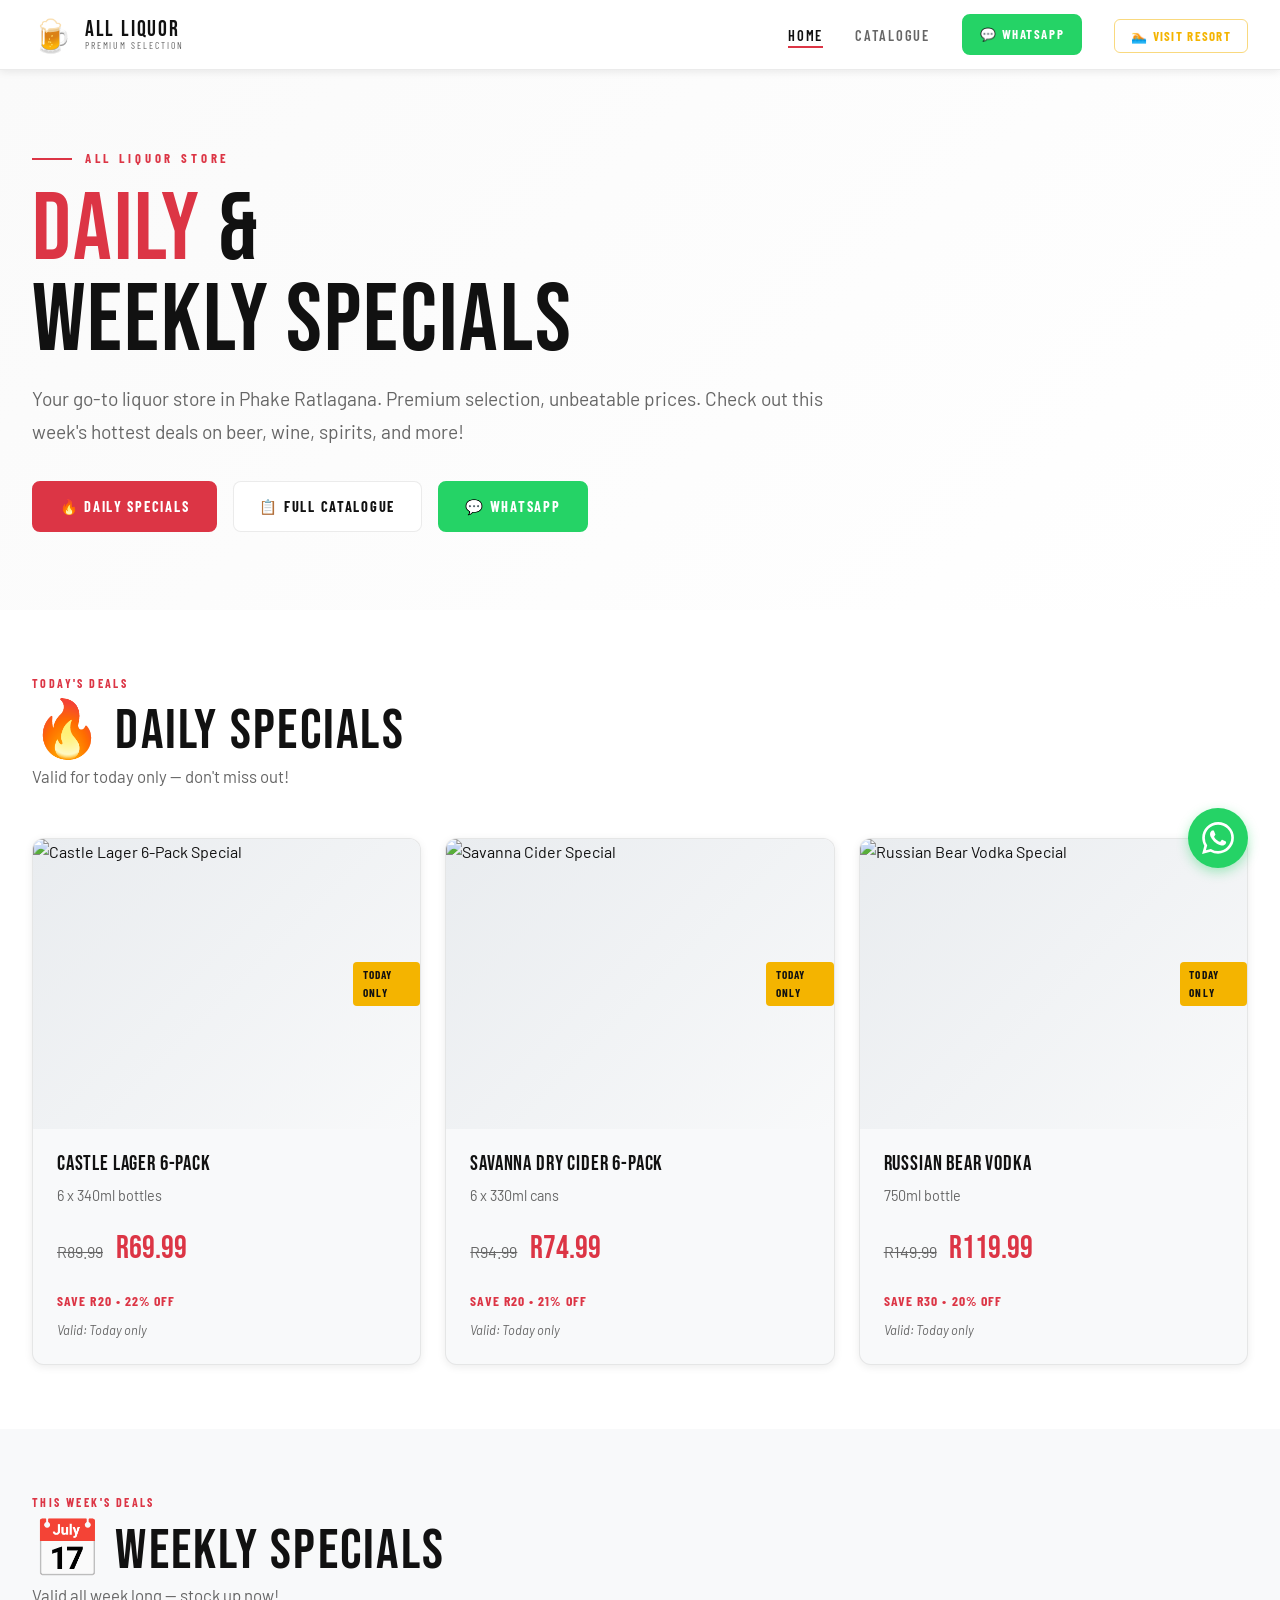
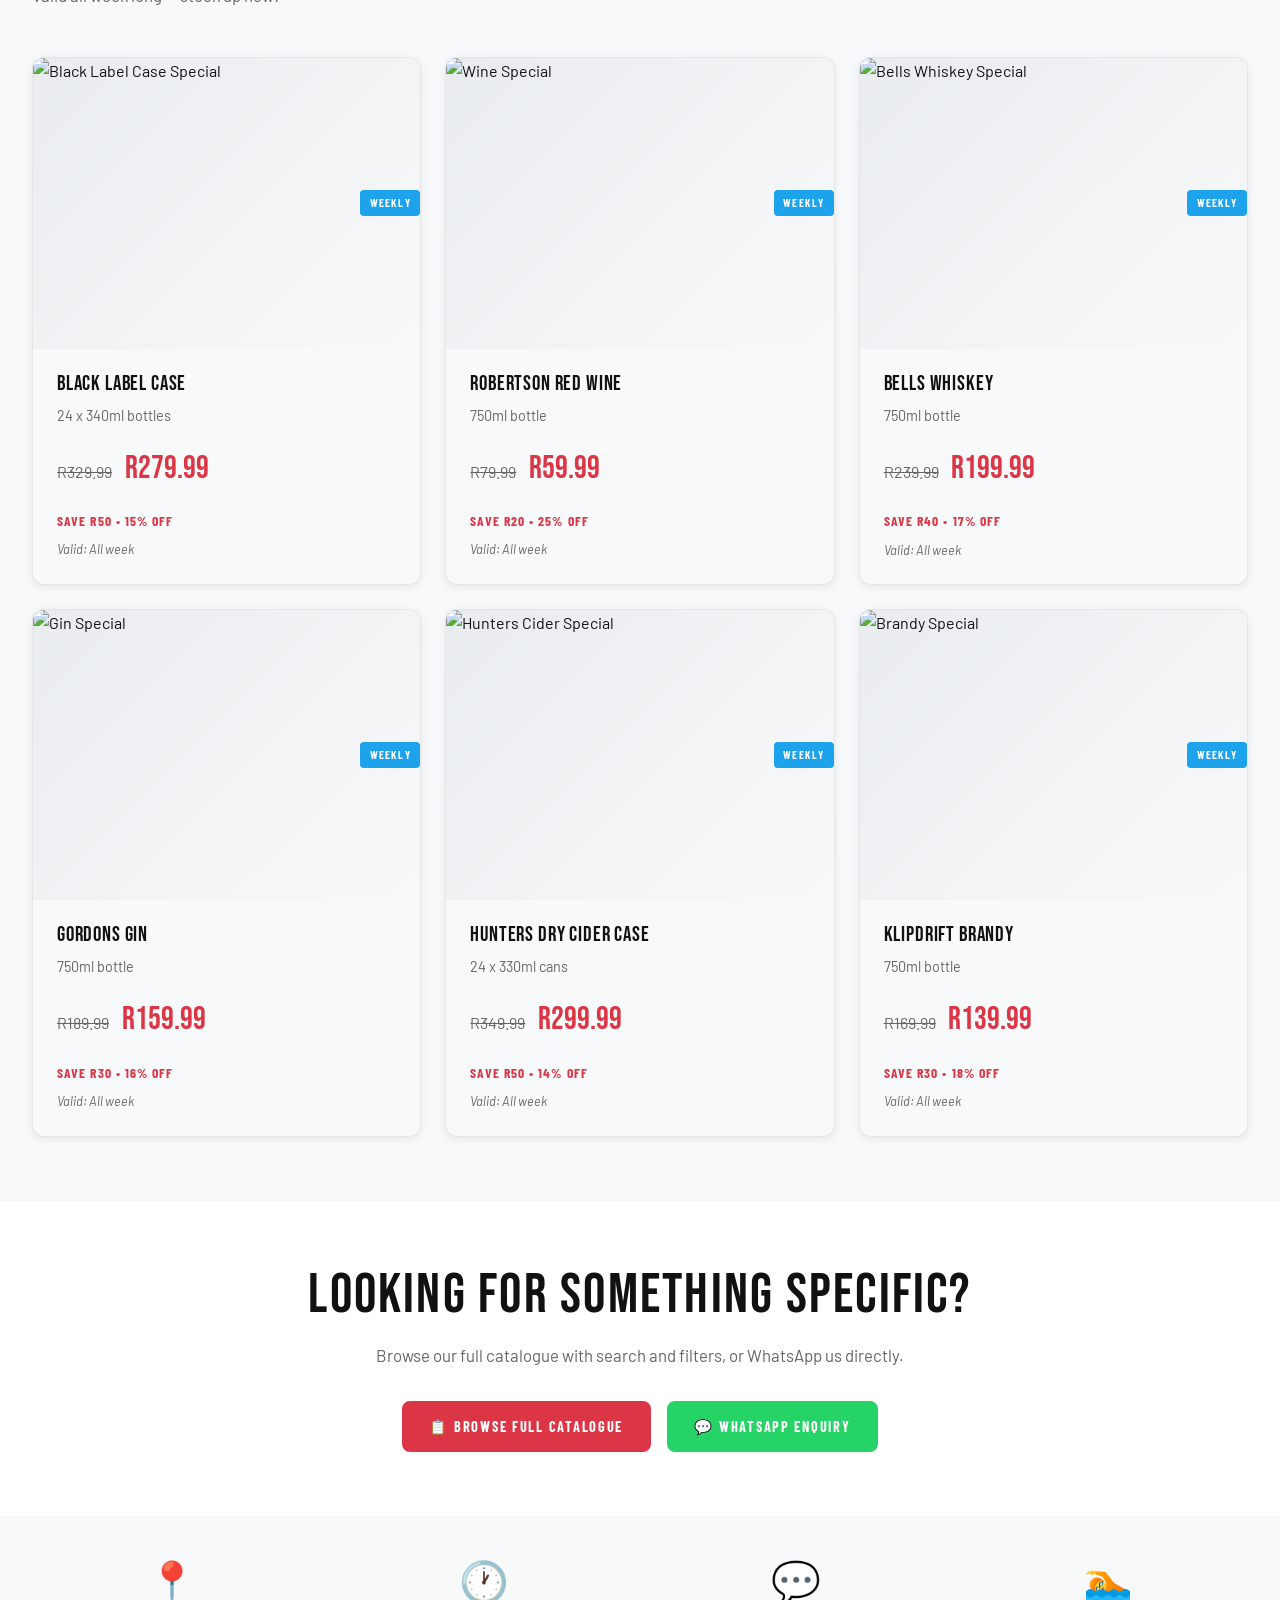
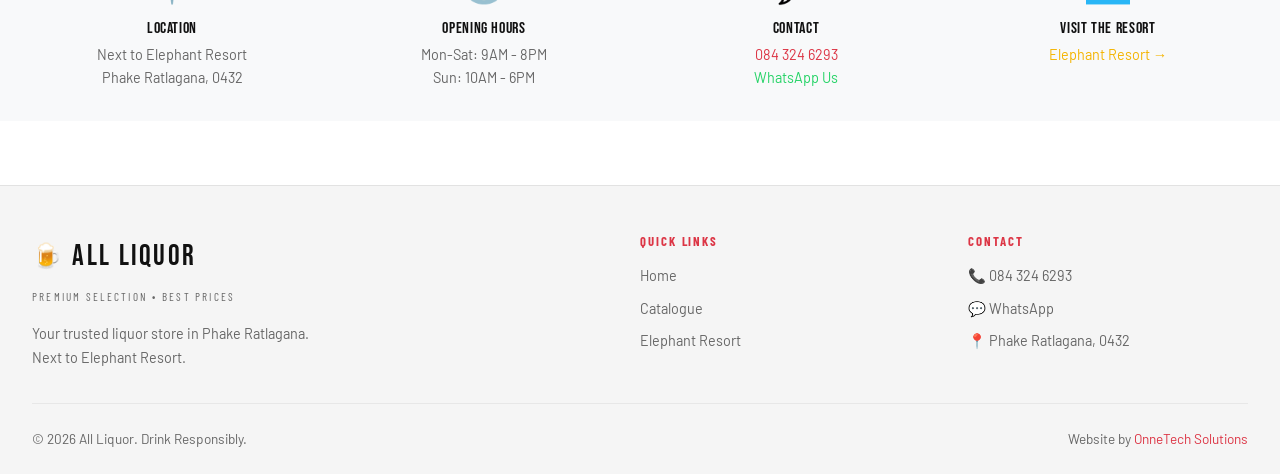
==== index.html @ f2219b59 "Initial commit" ====
<!DOCTYPE html>
<html lang="en">
<head>
  <meta charset="UTF-8" />
  <meta name="viewport" content="width=device-width, initial-scale=1.0" />
  
  <title>All Liquor — Daily & Weekly Specials | Beer, Wine, Spirits | Phake Ratlagana</title>
  <meta name="description" content="All Liquor daily and weekly specials on beer, wine, spirits, and cider. Best liquor prices in Phake Ratlagana. Check today's deals!" />
  <meta name="keywords" content="liquor specials, beer specials, wine specials, spirits specials, daily liquor deals, weekly liquor specials, Phake Ratlagana liquor store, cheap alcohol, beer prices, liquor store near me" />
  
  <!-- Open Graph -->
  <meta property="og:type" content="website" />
  <meta property="og:url" content="https://allliquor.co.za/" />
  <meta property="og:title" content="All Liquor — Daily & Weekly Specials" />
  <meta property="og:description" content="Check out today's liquor specials! Beer, wine, spirits and more at unbeatable prices." />
  <meta property="og:image" content="images/specials/og-image.jpg" />
  
  <link rel="icon" href="favicon.ico" type="image/x-icon" />
  <link rel="stylesheet" href="css/style.css" />
</head>
<body>

  <!-- NAVIGATION -->
  <nav class="nav">
    <div class="nav-inner">
      <a href="index.html" class="nav-logo">
        <span class="nav-logo-icon">🍺</span>
        <div class="nav-logo-text">
          <span class="nav-logo-name">ALL LIQUOR</span>
          <span class="nav-logo-tag">Premium Selection</span>
        </div>
      </a>

      <ul class="nav-links">
        <li><a href="index.html" class="nav-link">Home</a></li>
        <li><a href="catalogue.html" class="nav-link">Catalogue</a></li>
        <li><a href="https://wa.me/27843246293" target="_blank" rel="noopener" class="btn btn-whatsapp" style="padding: 0.5rem 1rem; font-size: 0.8rem;">💬 WhatsApp</a></li>
        <li><a href="https://elephantresort.co.za" target="_blank" rel="noopener" class="nav-resort-link">🏊 Visit Resort</a></li>
      </ul>

      <button class="hamburger">
        <span></span>
        <span></span>
        <span></span>
      </button>
    </div>
  </nav>

  <div class="nav-drawer">
    <ul class="nav-links-mobile">
      <li><a href="index.html" class="nav-link">Home</a></li>
      <li><a href="catalogue.html" class="nav-link">Catalogue</a></li>
      <li><a href="https://wa.me/27843246293" target="_blank" rel="noopener">💬 WhatsApp Us</a></li>
      <li><a href="https://elephantresort.co.za" target="_blank" rel="noopener" style="color: var(--accent-yellow);">🏊 Elephant Resort</a></li>
    </ul>
  </div>

  <!-- HERO -->
  <section class="hero">
    <div class="container">
      <div class="hero-content">
        <p class="hero-eyebrow">All Liquor Store</p>
        <h1 class="hero-title">
          <span class="highlight">DAILY</span> &<br>
          WEEKLY SPECIALS
        </h1>
        <p class="hero-tagline">
          Your go-to liquor store in Phake Ratlagana. Premium selection, unbeatable prices. Check out this week's hottest deals on beer, wine, spirits, and more!
        </p>
        <div style="display: flex; gap: 1rem; flex-wrap: wrap;">
          <a href="#daily-specials" class="btn btn-primary">🔥 Daily Specials</a>
          <a href="catalogue.html" class="btn" style="background: #fff; color: var(--text-dark); border: var(--border-subtle);">📋 Full Catalogue</a>
          <a href="https://wa.me/27843246293?text=Hi!%20I'd%20like%20to%20enquire%20about%20your%20specials" target="_blank" rel="noopener" class="btn btn-whatsapp">💬 WhatsApp</a>
        </div>
      </div>
    </div>
  </section>

  <!-- DAILY SPECIALS -->
  <section class="section" id="daily-specials">
    <div class="container">
      <div class="section-header">
        <span class="section-label">Today's Deals</span>
        <h2>🔥 Daily Specials</h2>
        <p style="color: var(--text-muted); font-size: 1.05rem;">Valid for today only — don't miss out!</p>
      </div>

      <div class="specials-grid">
        
        <!-- Daily Special 1 -->
        <article class="special-card">
          <div class="special-image">
            <img src="https://via.placeholder.com/400x300/f8f9fa/dc3545?text=Castle+Lager+6-Pack" alt="Castle Lager 6-Pack Special" loading="lazy" />
            <span class="badge badge-daily">TODAY ONLY</span>
          </div>
          <div class="special-body">
            <h3 class="special-title">Castle Lager 6-Pack</h3>
            <p class="special-desc">6 x 340ml bottles</p>
            <div class="special-pricing">
              <span class="special-price-old">R89.99</span>
              <span class="special-price-new">R69.99</span>
            </div>
            <p class="special-savings">Save R20 • 22% Off</p>
            <p class="special-validity">Valid: Today only</p>
          </div>
        </article>

        <!-- Daily Special 2 -->
        <article class="special-card">
          <div class="special-image">
            <img src="https://via.placeholder.com/400x300/f8f9fa/dc3545?text=Savanna+Cider+6-Pack" alt="Savanna Cider Special" loading="lazy" />
            <span class="badge badge-daily">TODAY ONLY</span>
          </div>
          <div class="special-body">
            <h3 class="special-title">Savanna Dry Cider 6-Pack</h3>
            <p class="special-desc">6 x 330ml cans</p>
            <div class="special-pricing">
              <span class="special-price-old">R94.99</span>
              <span class="special-price-new">R74.99</span>
            </div>
            <p class="special-savings">Save R20 • 21% Off</p>
            <p class="special-validity">Valid: Today only</p>
          </div>
        </article>

        <!-- Daily Special 3 -->
        <article class="special-card">
          <div class="special-image">
            <img src="https://via.placeholder.com/400x300/f8f9fa/dc3545?text=Vodka+Special" alt="Russian Bear Vodka Special" loading="lazy" />
            <span class="badge badge-daily">TODAY ONLY</span>
          </div>
          <div class="special-body">
            <h3 class="special-title">Russian Bear Vodka</h3>
            <p class="special-desc">750ml bottle</p>
            <div class="special-pricing">
              <span class="special-price-old">R149.99</span>
              <span class="special-price-new">R119.99</span>
            </div>
            <p class="special-savings">Save R30 • 20% Off</p>
            <p class="special-validity">Valid: Today only</p>
          </div>
        </article>

      </div>
    </div>
  </section>

  <!-- WEEKLY SPECIALS -->
  <section class="section" style="background: var(--bg-card);" id="weekly-specials">
    <div class="container">
      <div class="section-header">
        <span class="section-label">This Week's Deals</span>
        <h2>📅 Weekly Specials</h2>
        <p style="color: var(--text-muted); font-size: 1.05rem;">Valid all week long — stock up now!</p>
      </div>

      <div class="specials-grid">
        
        <!-- Weekly Special 1 -->
        <article class="special-card">
          <div class="special-image">
            <img src="https://via.placeholder.com/400x300/f8f9fa/1ca3ec?text=Black+Label+Case" alt="Black Label Case Special" loading="lazy" />
            <span class="badge badge-weekly">WEEKLY</span>
          </div>
          <div class="special-body">
            <h3 class="special-title">Black Label Case</h3>
            <p class="special-desc">24 x 340ml bottles</p>
            <div class="special-pricing">
              <span class="special-price-old">R329.99</span>
              <span class="special-price-new">R279.99</span>
            </div>
            <p class="special-savings">Save R50 • 15% Off</p>
            <p class="special-validity">Valid: All week</p>
          </div>
        </article>

        <!-- Weekly Special 2 -->
        <article class="special-card">
          <div class="special-image">
            <img src="https://via.placeholder.com/400x300/f8f9fa/1ca3ec?text=Wine+Special" alt="Wine Special" loading="lazy" />
            <span class="badge badge-weekly">WEEKLY</span>
          </div>
          <div class="special-body">
            <h3 class="special-title">Robertson Red Wine</h3>
            <p class="special-desc">750ml bottle</p>
            <div class="special-pricing">
              <span class="special-price-old">R79.99</span>
              <span class="special-price-new">R59.99</span>
            </div>
            <p class="special-savings">Save R20 • 25% Off</p>
            <p class="special-validity">Valid: All week</p>
          </div>
        </article>

        <!-- Weekly Special 3 -->
        <article class="special-card">
          <div class="special-image">
            <img src="https://via.placeholder.com/400x300/f8f9fa/1ca3ec?text=Whiskey+Special" alt="Bells Whiskey Special" loading="lazy" />
            <span class="badge badge-weekly">WEEKLY</span>
          </div>
          <div class="special-body">
            <h3 class="special-title">Bells Whiskey</h3>
            <p class="special-desc">750ml bottle</p>
            <div class="special-pricing">
              <span class="special-price-old">R239.99</span>
              <span class="special-price-new">R199.99</span>
            </div>
            <p class="special-savings">Save R40 • 17% Off</p>
            <p class="special-validity">Valid: All week</p>
          </div>
        </article>

        <!-- Weekly Special 4 -->
        <article class="special-card">
          <div class="special-image">
            <img src="https://via.placeholder.com/400x300/f8f9fa/1ca3ec?text=Gin+Special" alt="Gin Special" loading="lazy" />
            <span class="badge badge-weekly">WEEKLY</span>
          </div>
          <div class="special-body">
            <h3 class="special-title">Gordons Gin</h3>
            <p class="special-desc">750ml bottle</p>
            <div class="special-pricing">
              <span class="special-price-old">R189.99</span>
              <span class="special-price-new">R159.99</span>
            </div>
            <p class="special-savings">Save R30 • 16% Off</p>
            <p class="special-validity">Valid: All week</p>
          </div>
        </article>

        <!-- Weekly Special 5 -->
        <article class="special-card">
          <div class="special-image">
            <img src="https://via.placeholder.com/400x300/f8f9fa/1ca3ec?text=Hunters+Cider" alt="Hunters Cider Special" loading="lazy" />
            <span class="badge badge-weekly">WEEKLY</span>
          </div>
          <div class="special-body">
            <h3 class="special-title">Hunters Dry Cider Case</h3>
            <p class="special-desc">24 x 330ml cans</p>
            <div class="special-pricing">
              <span class="special-price-old">R349.99</span>
              <span class="special-price-new">R299.99</span>
            </div>
            <p class="special-savings">Save R50 • 14% Off</p>
            <p class="special-validity">Valid: All week</p>
          </div>
        </article>

        <!-- Weekly Special 6 -->
        <article class="special-card">
          <div class="special-image">
            <img src="https://via.placeholder.com/400x300/f8f9fa/1ca3ec?text=Brandy+Special" alt="Brandy Special" loading="lazy" />
            <span class="badge badge-weekly">WEEKLY</span>
          </div>
          <div class="special-body">
            <h3 class="special-title">Klipdrift Brandy</h3>
            <p class="special-desc">750ml bottle</p>
            <div class="special-pricing">
              <span class="special-price-old">R169.99</span>
              <span class="special-price-new">R139.99</span>
            </div>
            <p class="special-savings">Save R30 • 18% Off</p>
            <p class="special-validity">Valid: All week</p>
          </div>
        </article>

      </div>
    </div>
  </section>

  <!-- CTA SECTION -->
  <section class="section">
    <div class="container text-center">
      <h2 style="font-size: clamp(2rem, 5vw, 3.5rem); margin-bottom: 1rem;">
        Looking for Something Specific?
      </h2>
      <p style="color: var(--text-muted); margin-bottom: 2rem; font-size: 1.05rem;">
        Browse our full catalogue with search and filters, or WhatsApp us directly.
      </p>
      <div style="display: flex; gap: 1rem; justify-content: center; flex-wrap: wrap;">
        <a href="catalogue.html" class="btn btn-primary">📋 Browse Full Catalogue</a>
        <a href="https://wa.me/27843246293?text=Hi!%20I'm%20looking%20for..." target="_blank" rel="noopener" class="btn btn-whatsapp">💬 WhatsApp Enquiry</a>
      </div>
    </div>
  </section>

  <!-- INFO BAR -->
  <section class="section" style="background: var(--bg-card); padding: 2rem 0;">
    <div class="container">
      <div style="display: grid; grid-template-columns: repeat(auto-fit, minmax(200px, 1fr)); gap: 2rem; text-align: center;">
        <div>
          <div style="font-size: 2.5rem; margin-bottom: 0.5rem;">📍</div>
          <h4 style="font-size: 1rem; margin-bottom: 0.3rem;">Location</h4>
          <p style="color: var(--text-muted); font-size: 0.9rem;">Next to Elephant Resort<br>Phake Ratlagana, 0432</p>
        </div>
        <div>
          <div style="font-size: 2.5rem; margin-bottom: 0.5rem;">🕐</div>
          <h4 style="font-size: 1rem; margin-bottom: 0.3rem;">Opening Hours</h4>
          <p style="color: var(--text-muted); font-size: 0.9rem;">Mon-Sat: 9AM - 8PM<br>Sun: 10AM - 6PM</p>
        </div>
        <div>
          <div style="font-size: 2.5rem; margin-bottom: 0.5rem;">💬</div>
          <h4 style="font-size: 1rem; margin-bottom: 0.3rem;">Contact</h4>
          <p style="color: var(--text-muted); font-size: 0.9rem;">
            <a href="tel:+27843246293" style="color: var(--accent-red);">084 324 6293</a><br>
            <a href="https://wa.me/27843246293" target="_blank" rel="noopener" style="color: var(--accent-green);">WhatsApp Us</a>
          </p>
        </div>
        <div>
          <div style="font-size: 2.5rem; margin-bottom: 0.5rem;">🏊</div>
          <h4 style="font-size: 1rem; margin-bottom: 0.3rem;">Visit the Resort</h4>
          <p style="color: var(--text-muted); font-size: 0.9rem;">
            <a href="https://elephantresort.co.za" target="_blank" rel="noopener" style="color: var(--accent-yellow);">Elephant Resort →</a>
          </p>
        </div>
      </div>
    </div>
  </section>

  <!-- FOOTER -->
  <footer class="footer">
    <div class="container">
      <div class="footer-grid">
        <div>
          <div class="footer-brand-name">
            <span class="footer-brand-icon">🍺</span>
            ALL LIQUOR
          </div>
          <div class="footer-brand-tag">Premium Selection • Best Prices</div>
          <p style="color: var(--text-muted); font-size: 0.9rem; line-height: 1.7; max-width: 300px;">
            Your trusted liquor store in Phake Ratlagana. Next to Elephant Resort.
          </p>
        </div>

        <div class="footer-col">
          <h4>Quick Links</h4>
          <div class="footer-links">
            <a href="index.html">Home</a>
            <a href="catalogue.html">Catalogue</a>
            <a href="https://elephantresort.co.za" target="_blank" rel="noopener">Elephant Resort</a>
          </div>
        </div>

        <div class="footer-col">
          <h4>Contact</h4>
          <div class="footer-links">
            <a href="tel:+27843246293">📞 084 324 6293</a>
            <a href="https://wa.me/27843246293" target="_blank" rel="noopener">💬 WhatsApp</a>
            <a>📍 Phake Ratlagana, 0432</a>
          </div>
        </div>
      </div>

      <div class="footer-divider"></div>

      <div class="footer-bottom">
        <p class="footer-copyright">© 2026 All Liquor. Drink Responsibly.</p>
        <p class="footer-credit">Website by <a href="https://onnetech.site" target="_blank" rel="noopener">OnneTech Solutions</a></p>
      </div>
    </div>
  </footer>

  <!-- Floating WhatsApp -->
  <a href="https://wa.me/27843246293" class="wa-float" target="_blank" rel="noopener" aria-label="Chat on WhatsApp">
    <svg viewBox="0 0 24 24" xmlns="http://www.w3.org/2000/svg">
      <path d="M17.472 14.382c-.297-.149-1.758-.867-2.03-.967-.273-.099-.471-.148-.67.15-.197.297-.767.966-.94 1.164-.173.199-.347.223-.644.075-.297-.15-1.255-.463-2.39-1.475-.883-.788-1.48-1.761-1.653-2.059-.173-.297-.018-.458.13-.606.134-.133.298-.347.446-.52.149-.174.198-.298.298-.497.099-.198.05-.371-.025-.52-.075-.149-.669-1.612-.916-2.207-.242-.579-.487-.5-.669-.51-.173-.008-.371-.01-.57-.01-.198 0-.52.074-.792.372-.272.297-1.04 1.016-1.04 2.479 0 1.462 1.065 2.875 1.213 3.074.149.198 2.096 3.2 5.077 4.487.709.306 1.262.489 1.694.625.712.227 1.36.195 1.871.118.571-.085 1.758-.719 2.006-1.413.248-.694.248-1.289.173-1.413-.074-.124-.272-.198-.57-.347m-5.421 7.403h-.004a9.87 9.87 0 01-5.031-1.378l-.361-.214-3.741.982.998-3.648-.235-.374a9.86 9.86 0 01-1.51-5.26c.001-5.45 4.436-9.884 9.888-9.884 2.64 0 5.122 1.03 6.988 2.898a9.825 9.825 0 012.893 6.994c-.003 5.45-4.437 9.884-9.885 9.884m8.413-18.297A11.815 11.815 0 0012.05 0C5.495 0 .16 5.335.157 11.892c0 2.096.547 4.142 1.588 5.945L.057 24l6.305-1.654a11.882 11.882 0 005.683 1.448h.005c6.554 0 11.89-5.335 11.893-11.893a11.821 11.821 0 00-3.48-8.413z"/>
    </svg>
  </a>

  <script src="js/main.js"></script>
</body>
</html>
---- css/style.css ----
/* ============================================================
   ELEPHANT LIQUOR — CATALOGUE STYLESHEET
   ============================================================ */

@import url('https://fonts.googleapis.com/css2?family=Bebas+Neue&family=Barlow:ital,wght@0,300;0,400;0,600;0,700;1,400&family=Barlow+Condensed:wght@400;600;700&display=swap');

/* ============================================================
   CSS VARIABLES
   ============================================================ */
:root {
  --bg-deep: #ffffff;
  --bg-card: #f8f9fa;
  --bg-elevated: #f0f2f5;
  --accent-yellow: #f4b400;
  --accent-red: #dc3545;
  --accent-blue: #1ca3ec;
  --accent-green: #25d366;
  --text-dark: #111111;
  --text-gray: #333333;
  --text-muted: #666666;
  --nav-height: 70px;
  --border-subtle: 1px solid rgba(0,0,0,0.08);
  --shadow-sm: 0 2px 8px rgba(0,0,0,0.08);
  --shadow-md: 0 4px 12px rgba(0,0,0,0.12);
  --shadow-lg: 0 8px 24px rgba(0,0,0,0.15);
}

/* ============================================================
   RESET & BASE
   ============================================================ */
*, *::before, *::after {
  box-sizing: border-box;
  margin: 0;
  padding: 0;
}

html {
  scroll-behavior: smooth;
  font-size: 16px;
}

body {
  background-color: var(--bg-deep);
  color: var(--text-dark);
  font-family: 'Barlow', sans-serif;
  font-weight: 400;
  line-height: 1.6;
  overflow-x: hidden;
}

img {
  max-width: 100%;
  height: auto;
  display: block;
}

a {
  text-decoration: none;
  color: inherit;
}

ul {
  list-style: none;
}

/* ============================================================
   TYPOGRAPHY
   ============================================================ */
h1, h2, h3, h4 {
  font-family: 'Bebas Neue', sans-serif;
  font-weight: 400;
  letter-spacing: 0.04em;
  line-height: 1.1;
  color: var(--text-dark);
}

h1 { font-size: clamp(2.5rem, 8vw, 5rem); }
h2 { font-size: clamp(2rem, 5vw, 3.5rem); }
h3 { font-size: clamp(1.4rem, 3vw, 2rem); }
h4 { font-size: 1.3rem; }

.section-label {
  font-family: 'Barlow Condensed', sans-serif;
  font-size: 0.75rem;
  font-weight: 700;
  letter-spacing: 0.2em;
  text-transform: uppercase;
  color: var(--accent-red);
  display: block;
  margin-bottom: 0.5rem;
}

/* ============================================================
   LAYOUT
   ============================================================ */
.container {
  width: 100%;
  max-width: 1280px;
  margin: 0 auto;
  padding: 0 2rem;
}

.section {
  padding: 4rem 0;
}

.section-header {
  margin-bottom: 3rem;
}

.text-center { text-align: center; }

/* ============================================================
   NAVIGATION
   ============================================================ */
.nav {
  position: fixed;
  top: 0;
  left: 0;
  width: 100%;
  z-index: 1000;
  height: var(--nav-height);
  background: rgba(255, 255, 255, 0.98);
  backdrop-filter: blur(12px);
  -webkit-backdrop-filter: blur(12px);
  border-bottom: var(--border-subtle);
  box-shadow: var(--shadow-sm);
  padding: 0 2rem;
}

.nav-inner {
  max-width: 1280px;
  margin: 0 auto;
  height: 100%;
  display: flex;
  align-items: center;
  justify-content: space-between;
}

.nav-logo {
  display: flex;
  align-items: center;
  gap: 0.8rem;
}

.nav-logo-icon {
  font-size: 2rem;
  color: var(--accent-red);
}

.nav-logo-text {
  display: flex;
  flex-direction: column;
  gap: 0;
  line-height: 1;
}

.nav-logo-name {
  font-family: 'Bebas Neue', sans-serif;
  font-size: 1.4rem;
  letter-spacing: 0.08em;
  color: var(--text-dark);
}

.nav-logo-tag {
  font-family: 'Barlow Condensed', sans-serif;
  font-size: 0.6rem;
  letter-spacing: 0.2em;
  color: var(--text-muted);
  text-transform: uppercase;
}

.nav-links {
  display: flex;
  align-items: center;
  gap: 2rem;
}

.nav-link {
  font-family: 'Barlow Condensed', sans-serif;
  font-size: 0.9rem;
  font-weight: 600;
  letter-spacing: 0.12em;
  text-transform: uppercase;
  color: var(--text-muted);
  transition: color 0.2s ease;
  position: relative;
}

.nav-link::after {
  content: '';
  position: absolute;
  bottom: -4px;
  left: 0;
  width: 0;
  height: 2px;
  background: var(--accent-red);
  transition: width 0.3s ease;
}

.nav-link:hover,
.nav-link.active {
  color: var(--text-dark);
}

.nav-link:hover::after,
.nav-link.active::after {
  width: 100%;
}

.nav-resort-link {
  font-family: 'Barlow Condensed', sans-serif;
  font-size: 0.8rem;
  font-weight: 700;
  letter-spacing: 0.1em;
  text-transform: uppercase;
  color: var(--accent-yellow);
  background: #ffffff;
  padding: 0.5rem 1rem;
  border-radius: 6px;
  border: 1px solid rgba(244, 180, 0, 0.5);
  transition: all 0.2s ease;
}

.nav-resort-link:hover {
  background: var(--accent-yellow);
  color: #111111;
  box-shadow: 0 0 15px rgba(244, 180, 0, 0.3);
}

.hamburger {
  display: none;
  flex-direction: column;
  gap: 5px;
  cursor: pointer;
  padding: 4px;
  background: none;
  border: none;
}

.hamburger span {
  display: block;
  width: 26px;
  height: 2px;
  background: var(--text-dark);
  transition: all 0.3s ease;
  border-radius: 2px;
}

.hamburger.open span:nth-child(1) {
  transform: translateY(7px) rotate(45deg);
}

.hamburger.open span:nth-child(2) {
  opacity: 0;
}

.hamburger.open span:nth-child(3) {
  transform: translateY(-7px) rotate(-45deg);
}

.nav-drawer {
  display: none;
  position: fixed;
  top: var(--nav-height);
  left: 0;
  width: 100%;
  background: rgba(255, 255, 255, 0.98);
  backdrop-filter: blur(12px);
  border-bottom: var(--border-subtle);
  z-index: 999;
  padding: 1.5rem 2rem 2rem;
  transform: translateY(-110%);
  transition: transform 0.4s cubic-bezier(0.25, 0.46, 0.45, 0.94);
}

.nav-drawer.open {
  transform: translateY(0);
}

.nav-drawer .nav-links-mobile {
  display: flex;
  flex-direction: column;
  gap: 1.2rem;
  margin-bottom: 1.5rem;
}

.nav-drawer .nav-link {
  font-size: 1.1rem;
  padding: 0.5rem 0;
  border-bottom: 1px solid rgba(0,0,0,0.05);
}

/* ============================================================
   BUTTONS & BADGES
   ============================================================ */
.btn {
  display: inline-flex;
  align-items: center;
  gap: 0.5rem;
  font-family: 'Barlow Condensed', sans-serif;
  font-weight: 700;
  font-size: 0.9rem;
  letter-spacing: 0.12em;
  text-transform: uppercase;
  padding: 0.75rem 1.6rem;
  border-radius: 8px;
  border: none;
  cursor: pointer;
  transition: all 0.25s ease;
  white-space: nowrap;
}

.btn-primary {
  background: var(--accent-red);
  color: #fff;
  border: 2px solid var(--accent-red);
}

.btn-primary:hover {
  background: #c62333;
  box-shadow: 0 0 20px rgba(220, 53, 69, 0.3);
  transform: translateY(-2px);
}

.btn-whatsapp {
  background: var(--accent-green);
  color: #fff;
  border: 2px solid var(--accent-green);
}

.btn-whatsapp:hover {
  background: #20ba57;
  box-shadow: 0 0 20px rgba(37, 211, 102, 0.3);
  transform: translateY(-2px);
}

.badge {
  display: inline-block;
  font-family: 'Barlow Condensed', sans-serif;
  font-size: 0.7rem;
  font-weight: 700;
  letter-spacing: 0.1em;
  text-transform: uppercase;
  padding: 0.25rem 0.6rem;
  border-radius: 4px;
}

.badge-special {
  background: var(--accent-red);
  color: #fff;
}

.badge-daily {
  background: var(--accent-yellow);
  color: #111111;
}

.badge-weekly {
  background: var(--accent-blue);
  color: #fff;
}

/* ============================================================
   HERO SECTION
   ============================================================ */
.hero {
  position: relative;
  min-height: 60vh;
  display: flex;
  align-items: center;
  background: linear-gradient(135deg, #fafafa 0%, #ffffff 100%);
  margin-top: var(--nav-height);
  padding: 3rem 0;
}

.hero-content {
  max-width: 800px;
}

.hero-eyebrow {
  font-family: 'Barlow Condensed', sans-serif;
  font-size: 0.8rem;
  font-weight: 700;
  letter-spacing: 0.3em;
  text-transform: uppercase;
  color: var(--accent-red);
  margin-bottom: 1rem;
  display: flex;
  align-items: center;
  gap: 0.8rem;
}

.hero-eyebrow::before {
  content: '';
  display: inline-block;
  width: 40px;
  height: 2px;
  background: var(--accent-red);
}

.hero-title {
  font-size: clamp(3rem, 10vw, 6rem);
  line-height: 0.95;
  letter-spacing: 0.02em;
  margin-bottom: 1rem;
}

.hero-title .highlight {
  color: var(--accent-red);
}

.hero-tagline {
  font-size: 1.2rem;
  color: var(--text-muted);
  margin-bottom: 2rem;
  line-height: 1.7;
}

/* ============================================================
   SPECIALS SECTION
   ============================================================ */
.specials-grid {
  display: grid;
  grid-template-columns: repeat(auto-fit, minmax(300px, 1fr));
  gap: 1.5rem;
}

.special-card {
  background: var(--bg-card);
  border: var(--border-subtle);
  border-radius: 12px;
  overflow: hidden;
  transition: all 0.3s ease;
  box-shadow: var(--shadow-sm);
}

.special-card:hover {
  box-shadow: var(--shadow-lg);
  transform: translateY(-4px);
}

.special-image {
  aspect-ratio: 4/3;
  background: linear-gradient(135deg, #e9ecef, #f8f9fa);
  display: flex;
  align-items: center;
  justify-content: center;
  position: relative;
  overflow: hidden;
}

.special-image img {
  width: 100%;
  height: 100%;
  object-fit: cover;
}

.special-badge {
  position: absolute;
  top: 1rem;
  right: 1rem;
}

.special-body {
  padding: 1.5rem;
}

.special-title {
  font-size: 1.3rem;
  margin-bottom: 0.5rem;
}

.special-desc {
  font-size: 0.9rem;
  color: var(--text-muted);
  margin-bottom: 1rem;
}

.special-pricing {
  display: flex;
  align-items: baseline;
  gap: 0.8rem;
  margin-bottom: 1rem;
}

.special-price-old {
  font-size: 1rem;
  color: var(--text-muted);
  text-decoration: line-through;
}

.special-price-new {
  font-family: 'Bebas Neue', sans-serif;
  font-size: 2rem;
  color: var(--accent-red);
}

.special-savings {
  font-family: 'Barlow Condensed', sans-serif;
  font-size: 0.85rem;
  font-weight: 700;
  color: var(--accent-red);
  text-transform: uppercase;
  letter-spacing: 0.08em;
}

.special-validity {
  font-size: 0.8rem;
  color: var(--text-muted);
  margin-top: 0.5rem;
  font-style: italic;
}

/* ============================================================
   SEARCH & FILTERS
   ============================================================ */
.search-filter-bar {
  background: var(--bg-card);
  border: var(--border-subtle);
  border-radius: 12px;
  padding: 2rem;
  margin-bottom: 3rem;
  box-shadow: var(--shadow-sm);
}

.search-box {
  display: flex;
  gap: 1rem;
  margin-bottom: 1.5rem;
  flex-wrap: wrap;
}

.search-input {
  flex: 1;
  min-width: 250px;
  padding: 0.75rem 1rem;
  font-family: 'Barlow', sans-serif;
  font-size: 1rem;
  border: var(--border-subtle);
  border-radius: 8px;
  background: #fff;
  transition: all 0.2s ease;
}

.search-input:focus {
  outline: none;
  border-color: var(--accent-red);
  box-shadow: 0 0 0 3px rgba(220, 53, 69, 0.1);
}

.filter-tabs {
  display: flex;
  gap: 0.8rem;
  flex-wrap: wrap;
}

.filter-btn {
  font-family: 'Barlow Condensed', sans-serif;
  font-size: 0.85rem;
  font-weight: 700;
  letter-spacing: 0.08em;
  text-transform: uppercase;
  padding: 0.5rem 1.2rem;
  border-radius: 6px;
  border: var(--border-subtle);
  background: #fff;
  color: var(--text-muted);
  cursor: pointer;
  transition: all 0.25s ease;
}

.filter-btn:hover,
.filter-btn.active {
  border-color: var(--accent-red);
  color: var(--accent-red);
  background: rgba(220, 53, 69, 0.05);
}

/* ============================================================
   PRODUCT GRID
   ============================================================ */
.product-grid {
  display: grid;
  grid-template-columns: repeat(auto-fill, minmax(280px, 1fr));
  gap: 1.5rem;
}

.product-card {
  background: var(--bg-card);
  border: var(--border-subtle);
  border-radius: 12px;
  overflow: hidden;
  transition: all 0.3s ease;
  box-shadow: var(--shadow-sm);
  position: relative;
}

.product-card:hover {
  box-shadow: var(--shadow-md);
  transform: translateY(-4px);
}

.product-image {
  aspect-ratio: 3/4;
  background: linear-gradient(135deg, #e9ecef, #f8f9fa);
  display: flex;
  align-items: center;
  justify-content: center;
  position: relative;
}

.product-image img {
  width: 100%;
  height: 100%;
  object-fit: cover;
}

.product-badge {
  position: absolute;
  top: 0.8rem;
  left: 0.8rem;
}

.product-body {
  padding: 1.2rem;
}

.product-category {
  font-family: 'Barlow Condensed', sans-serif;
  font-size: 0.7rem;
  font-weight: 700;
  letter-spacing: 0.12em;
  text-transform: uppercase;
  color: var(--text-muted);
  margin-bottom: 0.3rem;
}

.product-name {
  font-size: 1.1rem;
  margin-bottom: 0.5rem;
  line-height: 1.3;
}

.product-size {
  font-size: 0.85rem;
  color: var(--text-muted);
  margin-bottom: 0.8rem;
}

.product-price {
  font-family: 'Bebas Neue', sans-serif;
  font-size: 1.8rem;
  color: var(--text-dark);
}

.product-price-special {
  color: var(--accent-red);
}

/* ============================================================
   FOOTER
   ============================================================ */
.footer {
  background: #f5f5f5;
  border-top: var(--border-subtle);
  padding: 3rem 0 1.5rem;
  margin-top: 4rem;
}

.footer-grid {
  display: grid;
  grid-template-columns: 2fr 1fr 1fr;
  gap: 3rem;
  margin-bottom: 2rem;
}

.footer-brand-name {
  font-family: 'Bebas Neue', sans-serif;
  font-size: 1.8rem;
  letter-spacing: 0.08em;
  margin-bottom: 0.5rem;
  display: flex;
  align-items: center;
  gap: 0.5rem;
}

.footer-brand-icon {
  font-size: 1.5rem;
}

.footer-brand-tag {
  font-family: 'Barlow Condensed', sans-serif;
  font-size: 0.7rem;
  letter-spacing: 0.2em;
  color: var(--text-muted);
  text-transform: uppercase;
  margin-bottom: 1rem;
}

.footer-col h4 {
  font-family: 'Barlow Condensed', sans-serif;
  font-size: 0.8rem;
  font-weight: 700;
  letter-spacing: 0.15em;
  text-transform: uppercase;
  color: var(--accent-red);
  margin-bottom: 1rem;
}

.footer-links {
  display: flex;
  flex-direction: column;
  gap: 0.6rem;
}

.footer-links a {
  color: var(--text-muted);
  font-size: 0.9rem;
  transition: color 0.2s ease;
}

.footer-links a:hover {
  color: var(--accent-red);
}

.footer-divider {
  height: 1px;
  background: rgba(0,0,0,0.06);
  margin-bottom: 1.5rem;
}

.footer-bottom {
  display: flex;
  justify-content: space-between;
  align-items: center;
  flex-wrap: wrap;
  gap: 1rem;
}

.footer-copyright {
  color: var(--text-muted);
  font-size: 0.85rem;
}

.footer-credit {
  font-size: 0.85rem;
  color: var(--text-muted);
}

.footer-credit a {
  color: var(--accent-red);
  transition: color 0.2s ease;
}

.footer-credit a:hover {
  color: #c62333;
}

/* ============================================================
   FLOATING WHATSAPP
   ============================================================ */
.wa-float {
  position: fixed;
  bottom: 2rem;
  right: 2rem;
  width: 60px;
  height: 60px;
  background: var(--accent-green);
  border-radius: 50%;
  display: flex;
  align-items: center;
  justify-content: center;
  z-index: 999;
  box-shadow: 0 4px 12px rgba(37,211,102,0.4);
  transition: all 0.3s ease;
}

.wa-float:hover {
  transform: scale(1.1);
  box-shadow: 0 6px 20px rgba(37,211,102,0.5);
}

.wa-float svg {
  width: 32px;
  height: 32px;
  fill: #fff;
}

/* ============================================================
   RESPONSIVE
   ============================================================ */
@media (max-width: 768px) {
  :root {
    --nav-height: 64px;
  }

  .section {
    padding: 3rem 0;
  }

  .nav-links {
    display: none;
  }

  .hamburger {
    display: flex;
  }

  .nav-drawer {
    display: block;
  }

  .footer-grid {
    grid-template-columns: 1fr;
    gap: 2rem;
  }

  .footer-bottom {
    flex-direction: column;
    text-align: center;
  }

  .search-box {
    flex-direction: column;
  }

  .search-input {
    min-width: 100%;
  }

  .product-grid {
    grid-template-columns: repeat(auto-fill, minmax(160px, 1fr));
    gap: 1rem;
  }

  .wa-float {
    width: 52px;
    height: 52px;
    bottom: 1.5rem;
    right: 1.5rem;
  }
}

@media (max-width: 480px) {
  .container {
    padding: 0 1.25rem;
  }

  .specials-grid,
  .product-grid {
    grid-template-columns: 1fr;
  }
}
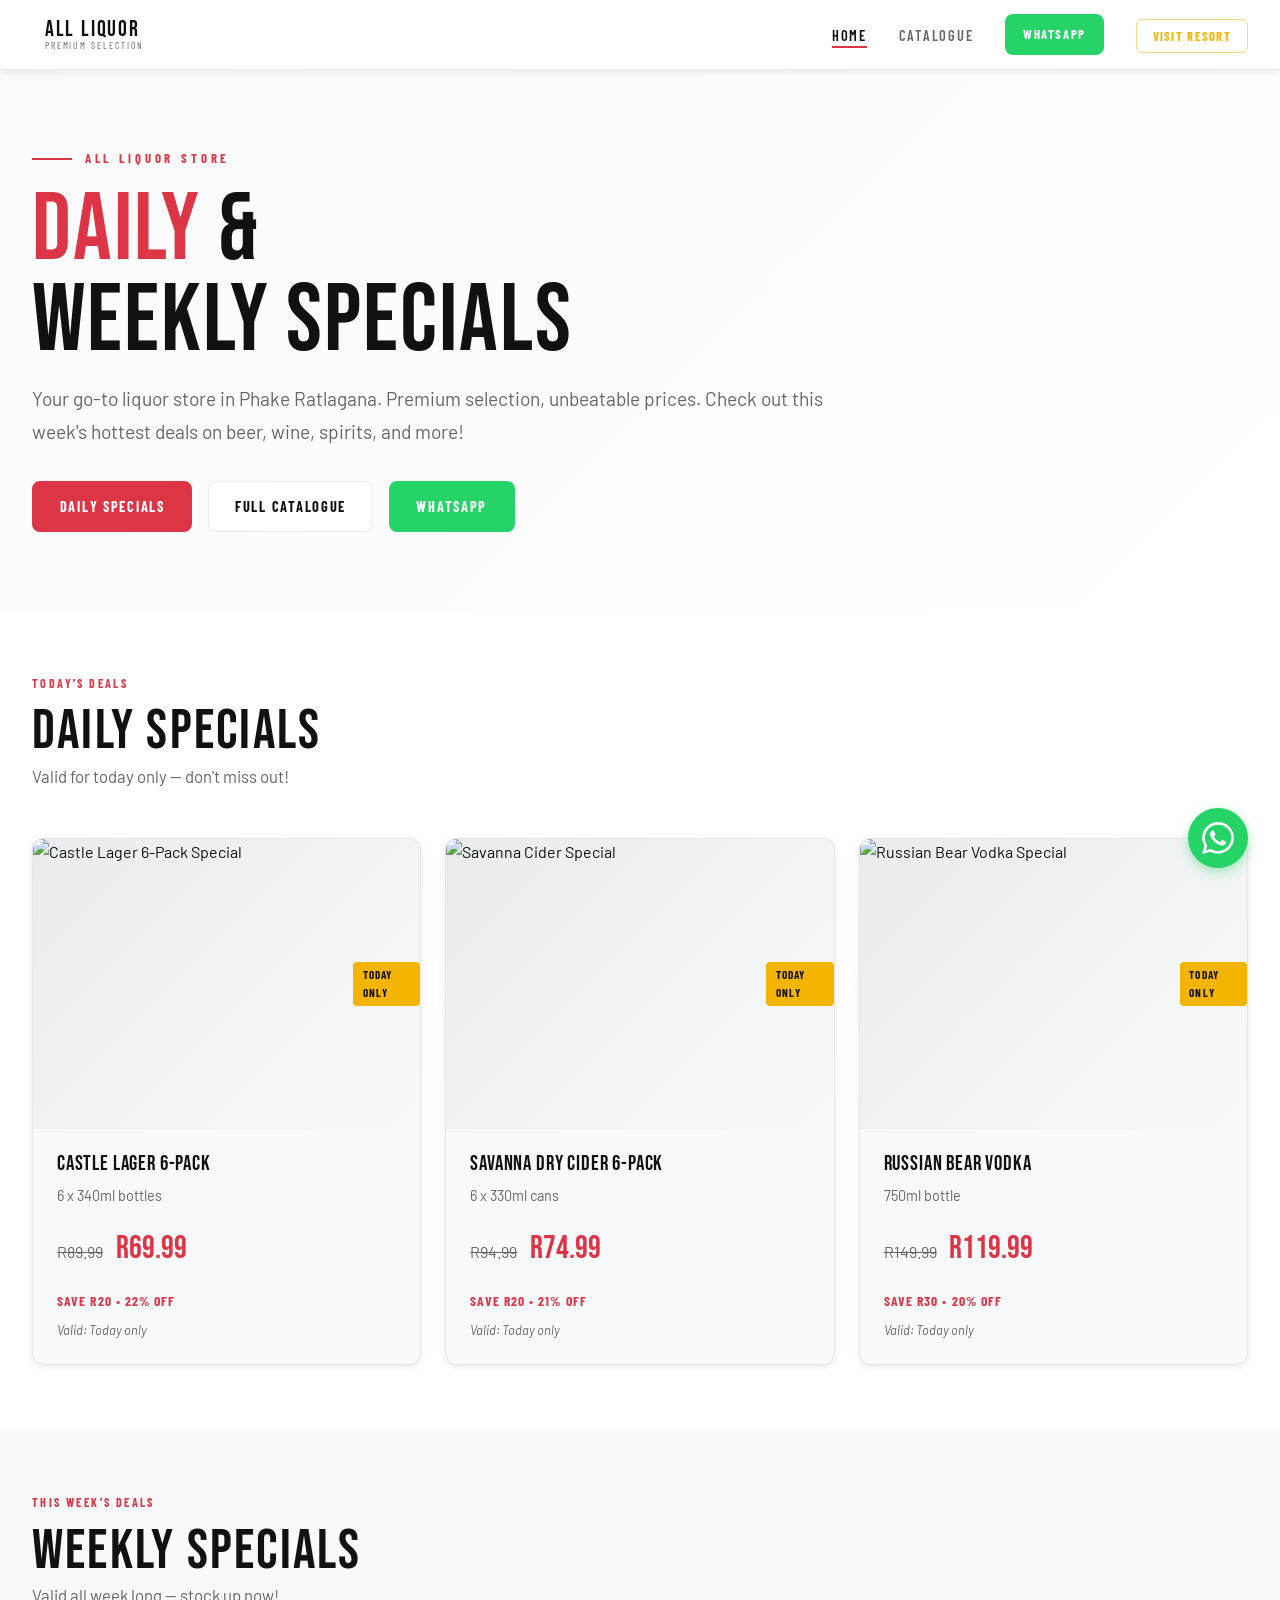
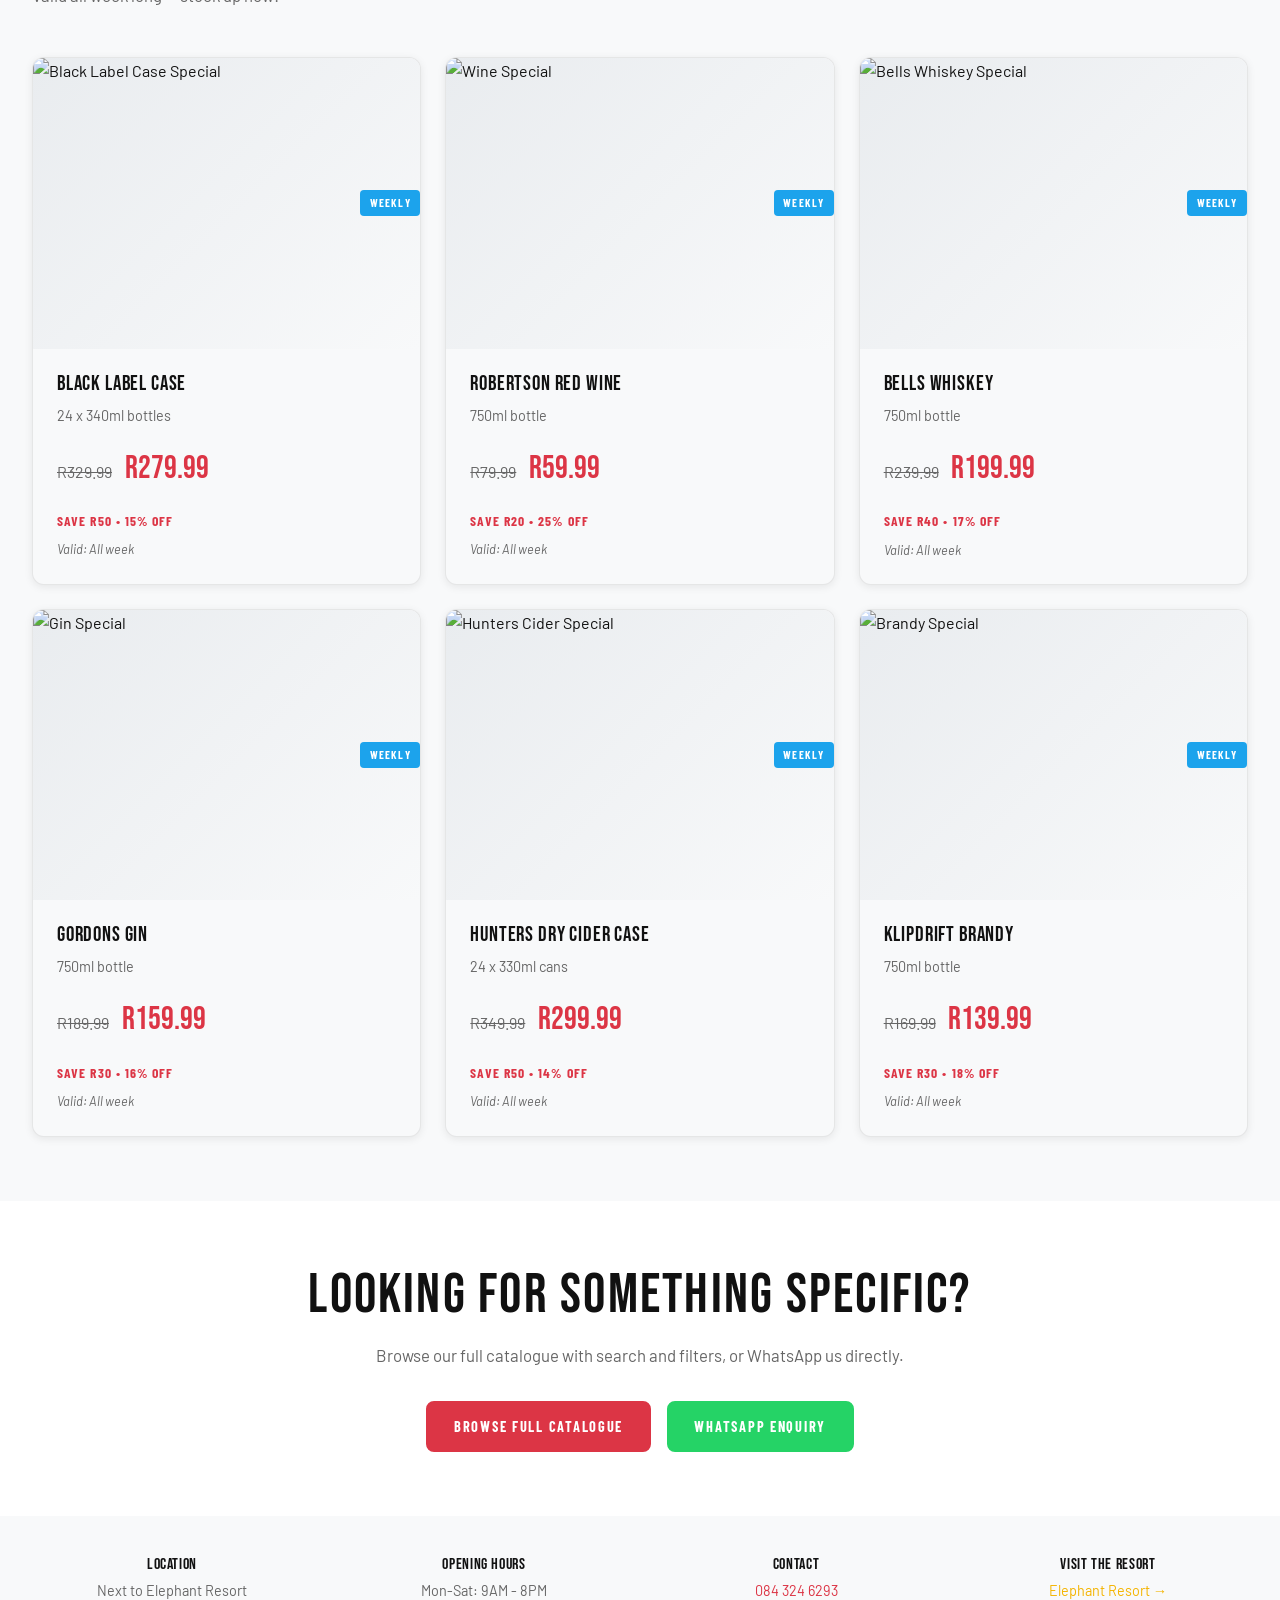
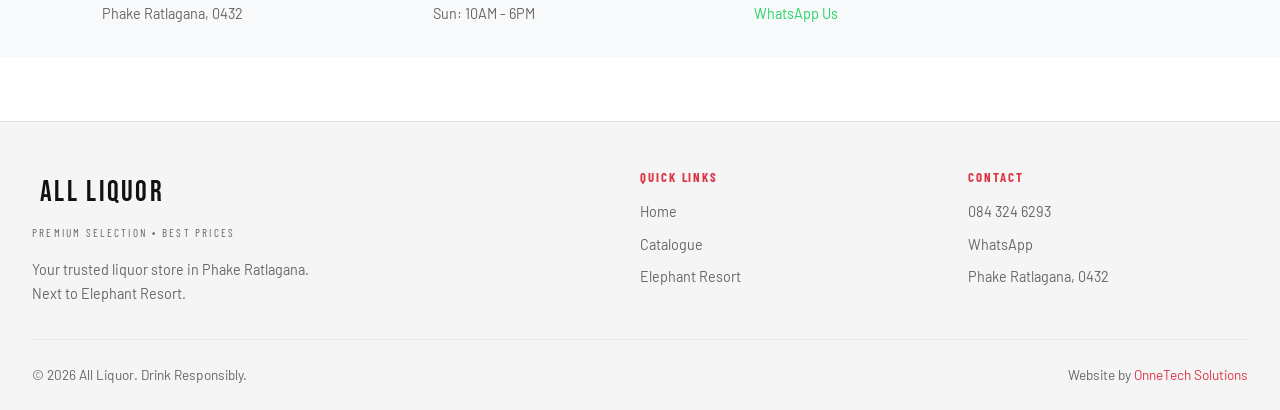
==== commit c19d197b: "Remove emojis, tidy HTML & add sitemap Clean up index.html and catalogue.html by removing emoji char" ====
--- a/index.html
+++ b/index.html
@@ -1,30 +1,35 @@
 <!DOCTYPE html>
 <html lang="en">
+
 <head>
   <meta charset="UTF-8" />
   <meta name="viewport" content="width=device-width, initial-scale=1.0" />
-  
+
   <title>All Liquor — Daily & Weekly Specials | Beer, Wine, Spirits | Phake Ratlagana</title>
-  <meta name="description" content="All Liquor daily and weekly specials on beer, wine, spirits, and cider. Best liquor prices in Phake Ratlagana. Check today's deals!" />
-  <meta name="keywords" content="liquor specials, beer specials, wine specials, spirits specials, daily liquor deals, weekly liquor specials, Phake Ratlagana liquor store, cheap alcohol, beer prices, liquor store near me" />
-  
+  <meta name="description"
+    content="All Liquor daily and weekly specials on beer, wine, spirits, and cider. Best liquor prices in Phake Ratlagana. Check today's deals!" />
+  <meta name="keywords"
+    content="liquor specials, beer specials, wine specials, spirits specials, daily liquor deals, weekly liquor specials, Phake Ratlagana liquor store, cheap alcohol, beer prices, liquor store near me" />
+
   <!-- Open Graph -->
   <meta property="og:type" content="website" />
   <meta property="og:url" content="https://allliquor.co.za/" />
   <meta property="og:title" content="All Liquor — Daily & Weekly Specials" />
-  <meta property="og:description" content="Check out today's liquor specials! Beer, wine, spirits and more at unbeatable prices." />
+  <meta property="og:description"
+    content="Check out today's liquor specials! Beer, wine, spirits and more at unbeatable prices." />
   <meta property="og:image" content="images/specials/og-image.jpg" />
-  
+
   <link rel="icon" href="favicon.ico" type="image/x-icon" />
   <link rel="stylesheet" href="css/style.css" />
 </head>
+
 <body>
 
   <!-- NAVIGATION -->
   <nav class="nav">
     <div class="nav-inner">
       <a href="index.html" class="nav-logo">
-        <span class="nav-logo-icon">🍺</span>
+        <span class="nav-logo-icon"></span>
         <div class="nav-logo-text">
           <span class="nav-logo-name">ALL LIQUOR</span>
           <span class="nav-logo-tag">Premium Selection</span>
@@ -34,8 +39,10 @@
       <ul class="nav-links">
         <li><a href="index.html" class="nav-link">Home</a></li>
         <li><a href="catalogue.html" class="nav-link">Catalogue</a></li>
-        <li><a href="https://wa.me/27843246293" target="_blank" rel="noopener" class="btn btn-whatsapp" style="padding: 0.5rem 1rem; font-size: 0.8rem;">💬 WhatsApp</a></li>
-        <li><a href="https://elephantresort.co.za" target="_blank" rel="noopener" class="nav-resort-link">🏊 Visit Resort</a></li>
+        <li><a href="https://wa.me/27843246293" target="_blank" rel="noopener" class="btn btn-whatsapp"
+            style="padding: 0.5rem 1rem; font-size: 0.8rem;"> WhatsApp</a></li>
+        <li><a href="https://elephantresort.co.za" target="_blank" rel="noopener" class="nav-resort-link"> Visit
+            Resort</a></li>
       </ul>
 
       <button class="hamburger">
@@ -50,8 +57,9 @@
     <ul class="nav-links-mobile">
       <li><a href="index.html" class="nav-link">Home</a></li>
       <li><a href="catalogue.html" class="nav-link">Catalogue</a></li>
-      <li><a href="https://wa.me/27843246293" target="_blank" rel="noopener">💬 WhatsApp Us</a></li>
-      <li><a href="https://elephantresort.co.za" target="_blank" rel="noopener" style="color: var(--accent-yellow);">🏊 Elephant Resort</a></li>
+      <li><a href="https://wa.me/27843246293" target="_blank" rel="noopener">WhatsApp Us</a></li>
+      <li><a href="https://elephantresort.co.za" target="_blank" rel="noopener"
+          style="color: var(--accent-yellow);">Elephant Resort</a></li>
     </ul>
   </div>
 
@@ -65,12 +73,15 @@
           WEEKLY SPECIALS
         </h1>
         <p class="hero-tagline">
-          Your go-to liquor store in Phake Ratlagana. Premium selection, unbeatable prices. Check out this week's hottest deals on beer, wine, spirits, and more!
+          Your go-to liquor store in Phake Ratlagana. Premium selection, unbeatable prices. Check out this week's
+          hottest deals on beer, wine, spirits, and more!
         </p>
         <div style="display: flex; gap: 1rem; flex-wrap: wrap;">
-          <a href="#daily-specials" class="btn btn-primary">🔥 Daily Specials</a>
-          <a href="catalogue.html" class="btn" style="background: #fff; color: var(--text-dark); border: var(--border-subtle);">📋 Full Catalogue</a>
-          <a href="https://wa.me/27843246293?text=Hi!%20I'd%20like%20to%20enquire%20about%20your%20specials" target="_blank" rel="noopener" class="btn btn-whatsapp">💬 WhatsApp</a>
+          <a href="#daily-specials" class="btn btn-primary"> Daily Specials</a>
+          <a href="catalogue.html" class="btn"
+            style="background: #fff; color: var(--text-dark); border: var(--border-subtle);">Full Catalogue</a>
+          <a href="https://wa.me/27843246293?text=Hi!%20I'd%20like%20to%20enquire%20about%20your%20specials"
+            target="_blank" rel="noopener" class="btn btn-whatsapp">WhatsApp</a>
         </div>
       </div>
     </div>
@@ -81,16 +92,17 @@
     <div class="container">
       <div class="section-header">
         <span class="section-label">Today's Deals</span>
-        <h2>🔥 Daily Specials</h2>
+        <h2> Daily Specials</h2>
         <p style="color: var(--text-muted); font-size: 1.05rem;">Valid for today only — don't miss out!</p>
       </div>
 
       <div class="specials-grid">
-        
+
         <!-- Daily Special 1 -->
         <article class="special-card">
           <div class="special-image">
-            <img src="https://via.placeholder.com/400x300/f8f9fa/dc3545?text=Castle+Lager+6-Pack" alt="Castle Lager 6-Pack Special" loading="lazy" />
+            <img src="https://via.placeholder.com/400x300/f8f9fa/dc3545?text=Castle+Lager+6-Pack"
+              alt="Castle Lager 6-Pack Special" loading="lazy" />
             <span class="badge badge-daily">TODAY ONLY</span>
           </div>
           <div class="special-body">
@@ -108,7 +120,8 @@
         <!-- Daily Special 2 -->
         <article class="special-card">
           <div class="special-image">
-            <img src="https://via.placeholder.com/400x300/f8f9fa/dc3545?text=Savanna+Cider+6-Pack" alt="Savanna Cider Special" loading="lazy" />
+            <img src="https://via.placeholder.com/400x300/f8f9fa/dc3545?text=Savanna+Cider+6-Pack"
+              alt="Savanna Cider Special" loading="lazy" />
             <span class="badge badge-daily">TODAY ONLY</span>
           </div>
           <div class="special-body">
@@ -126,7 +139,8 @@
         <!-- Daily Special 3 -->
         <article class="special-card">
           <div class="special-image">
-            <img src="https://via.placeholder.com/400x300/f8f9fa/dc3545?text=Vodka+Special" alt="Russian Bear Vodka Special" loading="lazy" />
+            <img src="https://via.placeholder.com/400x300/f8f9fa/dc3545?text=Vodka+Special"
+              alt="Russian Bear Vodka Special" loading="lazy" />
             <span class="badge badge-daily">TODAY ONLY</span>
           </div>
           <div class="special-body">
@@ -150,16 +164,17 @@
     <div class="container">
       <div class="section-header">
         <span class="section-label">This Week's Deals</span>
-        <h2>📅 Weekly Specials</h2>
+        <h2>Weekly Specials</h2>
         <p style="color: var(--text-muted); font-size: 1.05rem;">Valid all week long — stock up now!</p>
       </div>
 
       <div class="specials-grid">
-        
+
         <!-- Weekly Special 1 -->
         <article class="special-card">
           <div class="special-image">
-            <img src="https://via.placeholder.com/400x300/f8f9fa/1ca3ec?text=Black+Label+Case" alt="Black Label Case Special" loading="lazy" />
+            <img src="https://via.placeholder.com/400x300/f8f9fa/1ca3ec?text=Black+Label+Case"
+              alt="Black Label Case Special" loading="lazy" />
             <span class="badge badge-weekly">WEEKLY</span>
           </div>
           <div class="special-body">
@@ -177,7 +192,8 @@
         <!-- Weekly Special 2 -->
         <article class="special-card">
           <div class="special-image">
-            <img src="https://via.placeholder.com/400x300/f8f9fa/1ca3ec?text=Wine+Special" alt="Wine Special" loading="lazy" />
+            <img src="https://via.placeholder.com/400x300/f8f9fa/1ca3ec?text=Wine+Special" alt="Wine Special"
+              loading="lazy" />
             <span class="badge badge-weekly">WEEKLY</span>
           </div>
           <div class="special-body">
@@ -195,7 +211,8 @@
         <!-- Weekly Special 3 -->
         <article class="special-card">
           <div class="special-image">
-            <img src="https://via.placeholder.com/400x300/f8f9fa/1ca3ec?text=Whiskey+Special" alt="Bells Whiskey Special" loading="lazy" />
+            <img src="https://via.placeholder.com/400x300/f8f9fa/1ca3ec?text=Whiskey+Special"
+              alt="Bells Whiskey Special" loading="lazy" />
             <span class="badge badge-weekly">WEEKLY</span>
           </div>
           <div class="special-body">
@@ -213,7 +230,8 @@
         <!-- Weekly Special 4 -->
         <article class="special-card">
           <div class="special-image">
-            <img src="https://via.placeholder.com/400x300/f8f9fa/1ca3ec?text=Gin+Special" alt="Gin Special" loading="lazy" />
+            <img src="https://via.placeholder.com/400x300/f8f9fa/1ca3ec?text=Gin+Special" alt="Gin Special"
+              loading="lazy" />
             <span class="badge badge-weekly">WEEKLY</span>
           </div>
           <div class="special-body">
@@ -231,7 +249,8 @@
         <!-- Weekly Special 5 -->
         <article class="special-card">
           <div class="special-image">
-            <img src="https://via.placeholder.com/400x300/f8f9fa/1ca3ec?text=Hunters+Cider" alt="Hunters Cider Special" loading="lazy" />
+            <img src="https://via.placeholder.com/400x300/f8f9fa/1ca3ec?text=Hunters+Cider" alt="Hunters Cider Special"
+              loading="lazy" />
             <span class="badge badge-weekly">WEEKLY</span>
           </div>
           <div class="special-body">
@@ -249,7 +268,8 @@
         <!-- Weekly Special 6 -->
         <article class="special-card">
           <div class="special-image">
-            <img src="https://via.placeholder.com/400x300/f8f9fa/1ca3ec?text=Brandy+Special" alt="Brandy Special" loading="lazy" />
+            <img src="https://via.placeholder.com/400x300/f8f9fa/1ca3ec?text=Brandy+Special" alt="Brandy Special"
+              loading="lazy" />
             <span class="badge badge-weekly">WEEKLY</span>
           </div>
           <div class="special-body">
@@ -278,8 +298,9 @@
         Browse our full catalogue with search and filters, or WhatsApp us directly.
       </p>
       <div style="display: flex; gap: 1rem; justify-content: center; flex-wrap: wrap;">
-        <a href="catalogue.html" class="btn btn-primary">📋 Browse Full Catalogue</a>
-        <a href="https://wa.me/27843246293?text=Hi!%20I'm%20looking%20for..." target="_blank" rel="noopener" class="btn btn-whatsapp">💬 WhatsApp Enquiry</a>
+        <a href="catalogue.html" class="btn btn-primary"> Browse Full Catalogue</a>
+        <a href="https://wa.me/27843246293?text=Hi!%20I'm%20looking%20for..." target="_blank" rel="noopener"
+          class="btn btn-whatsapp"> WhatsApp Enquiry</a>
       </div>
     </div>
   </section>
@@ -287,30 +308,33 @@
   <!-- INFO BAR -->
   <section class="section" style="background: var(--bg-card); padding: 2rem 0;">
     <div class="container">
-      <div style="display: grid; grid-template-columns: repeat(auto-fit, minmax(200px, 1fr)); gap: 2rem; text-align: center;">
-        <div>
-          <div style="font-size: 2.5rem; margin-bottom: 0.5rem;">📍</div>
+      <div
+        style="display: grid; grid-template-columns: repeat(auto-fit, minmax(200px, 1fr)); gap: 2rem; text-align: center;">
+        <div>
+          <div style="font-size: 2.5rem; margin-bottom: 0.5rem;"></div>
           <h4 style="font-size: 1rem; margin-bottom: 0.3rem;">Location</h4>
           <p style="color: var(--text-muted); font-size: 0.9rem;">Next to Elephant Resort<br>Phake Ratlagana, 0432</p>
         </div>
         <div>
-          <div style="font-size: 2.5rem; margin-bottom: 0.5rem;">🕐</div>
+          <div style="font-size: 2.5rem; margin-bottom: 0.5rem;"></div>
           <h4 style="font-size: 1rem; margin-bottom: 0.3rem;">Opening Hours</h4>
           <p style="color: var(--text-muted); font-size: 0.9rem;">Mon-Sat: 9AM - 8PM<br>Sun: 10AM - 6PM</p>
         </div>
         <div>
-          <div style="font-size: 2.5rem; margin-bottom: 0.5rem;">💬</div>
+          <div style="font-size: 2.5rem; margin-bottom: 0.5rem;"></div>
           <h4 style="font-size: 1rem; margin-bottom: 0.3rem;">Contact</h4>
           <p style="color: var(--text-muted); font-size: 0.9rem;">
             <a href="tel:+27843246293" style="color: var(--accent-red);">084 324 6293</a><br>
-            <a href="https://wa.me/27843246293" target="_blank" rel="noopener" style="color: var(--accent-green);">WhatsApp Us</a>
+            <a href="https://wa.me/27843246293" target="_blank" rel="noopener"
+              style="color: var(--accent-green);">WhatsApp Us</a>
           </p>
         </div>
         <div>
-          <div style="font-size: 2.5rem; margin-bottom: 0.5rem;">🏊</div>
+          <div style="font-size: 2.5rem; margin-bottom: 0.5rem;"></div>
           <h4 style="font-size: 1rem; margin-bottom: 0.3rem;">Visit the Resort</h4>
           <p style="color: var(--text-muted); font-size: 0.9rem;">
-            <a href="https://elephantresort.co.za" target="_blank" rel="noopener" style="color: var(--accent-yellow);">Elephant Resort →</a>
+            <a href="https://elephantresort.co.za" target="_blank" rel="noopener"
+              style="color: var(--accent-yellow);">Elephant Resort →</a>
           </p>
         </div>
       </div>
@@ -323,7 +347,7 @@
       <div class="footer-grid">
         <div>
           <div class="footer-brand-name">
-            <span class="footer-brand-icon">🍺</span>
+            <span class="footer-brand-icon"></span>
             ALL LIQUOR
           </div>
           <div class="footer-brand-tag">Premium Selection • Best Prices</div>
@@ -344,9 +368,9 @@
         <div class="footer-col">
           <h4>Contact</h4>
           <div class="footer-links">
-            <a href="tel:+27843246293">📞 084 324 6293</a>
-            <a href="https://wa.me/27843246293" target="_blank" rel="noopener">💬 WhatsApp</a>
-            <a>📍 Phake Ratlagana, 0432</a>
+            <a href="tel:+27843246293"> 084 324 6293</a>
+            <a href="https://wa.me/27843246293" target="_blank" rel="noopener"> WhatsApp</a>
+            <a> Phake Ratlagana, 0432</a>
           </div>
         </div>
       </div>
@@ -355,7 +379,8 @@
 
       <div class="footer-bottom">
         <p class="footer-copyright">© 2026 All Liquor. Drink Responsibly.</p>
-        <p class="footer-credit">Website by <a href="https://onnetech.site" target="_blank" rel="noopener">OnneTech Solutions</a></p>
+        <p class="footer-credit">Website by <a href="https://onnetech.site" target="_blank" rel="noopener">OnneTech
+            Solutions</a></p>
       </div>
     </div>
   </footer>
@@ -363,10 +388,12 @@
   <!-- Floating WhatsApp -->
   <a href="https://wa.me/27843246293" class="wa-float" target="_blank" rel="noopener" aria-label="Chat on WhatsApp">
     <svg viewBox="0 0 24 24" xmlns="http://www.w3.org/2000/svg">
-      <path d="M17.472 14.382c-.297-.149-1.758-.867-2.03-.967-.273-.099-.471-.148-.67.15-.197.297-.767.966-.94 1.164-.173.199-.347.223-.644.075-.297-.15-1.255-.463-2.39-1.475-.883-.788-1.48-1.761-1.653-2.059-.173-.297-.018-.458.13-.606.134-.133.298-.347.446-.52.149-.174.198-.298.298-.497.099-.198.05-.371-.025-.52-.075-.149-.669-1.612-.916-2.207-.242-.579-.487-.5-.669-.51-.173-.008-.371-.01-.57-.01-.198 0-.52.074-.792.372-.272.297-1.04 1.016-1.04 2.479 0 1.462 1.065 2.875 1.213 3.074.149.198 2.096 3.2 5.077 4.487.709.306 1.262.489 1.694.625.712.227 1.36.195 1.871.118.571-.085 1.758-.719 2.006-1.413.248-.694.248-1.289.173-1.413-.074-.124-.272-.198-.57-.347m-5.421 7.403h-.004a9.87 9.87 0 01-5.031-1.378l-.361-.214-3.741.982.998-3.648-.235-.374a9.86 9.86 0 01-1.51-5.26c.001-5.45 4.436-9.884 9.888-9.884 2.64 0 5.122 1.03 6.988 2.898a9.825 9.825 0 012.893 6.994c-.003 5.45-4.437 9.884-9.885 9.884m8.413-18.297A11.815 11.815 0 0012.05 0C5.495 0 .16 5.335.157 11.892c0 2.096.547 4.142 1.588 5.945L.057 24l6.305-1.654a11.882 11.882 0 005.683 1.448h.005c6.554 0 11.89-5.335 11.893-11.893a11.821 11.821 0 00-3.48-8.413z"/>
+      <path
+        d="M17.472 14.382c-.297-.149-1.758-.867-2.03-.967-.273-.099-.471-.148-.67.15-.197.297-.767.966-.94 1.164-.173.199-.347.223-.644.075-.297-.15-1.255-.463-2.39-1.475-.883-.788-1.48-1.761-1.653-2.059-.173-.297-.018-.458.13-.606.134-.133.298-.347.446-.52.149-.174.198-.298.298-.497.099-.198.05-.371-.025-.52-.075-.149-.669-1.612-.916-2.207-.242-.579-.487-.5-.669-.51-.173-.008-.371-.01-.57-.01-.198 0-.52.074-.792.372-.272.297-1.04 1.016-1.04 2.479 0 1.462 1.065 2.875 1.213 3.074.149.198 2.096 3.2 5.077 4.487.709.306 1.262.489 1.694.625.712.227 1.36.195 1.871.118.571-.085 1.758-.719 2.006-1.413.248-.694.248-1.289.173-1.413-.074-.124-.272-.198-.57-.347m-5.421 7.403h-.004a9.87 9.87 0 01-5.031-1.378l-.361-.214-3.741.982.998-3.648-.235-.374a9.86 9.86 0 01-1.51-5.26c.001-5.45 4.436-9.884 9.888-9.884 2.64 0 5.122 1.03 6.988 2.898a9.825 9.825 0 012.893 6.994c-.003 5.45-4.437 9.884-9.885 9.884m8.413-18.297A11.815 11.815 0 0012.05 0C5.495 0 .16 5.335.157 11.892c0 2.096.547 4.142 1.588 5.945L.057 24l6.305-1.654a11.882 11.882 0 005.683 1.448h.005c6.554 0 11.89-5.335 11.893-11.893a11.821 11.821 0 00-3.48-8.413z" />
     </svg>
   </a>
 
   <script src="js/main.js"></script>
 </body>
-</html>
+
+</html>
